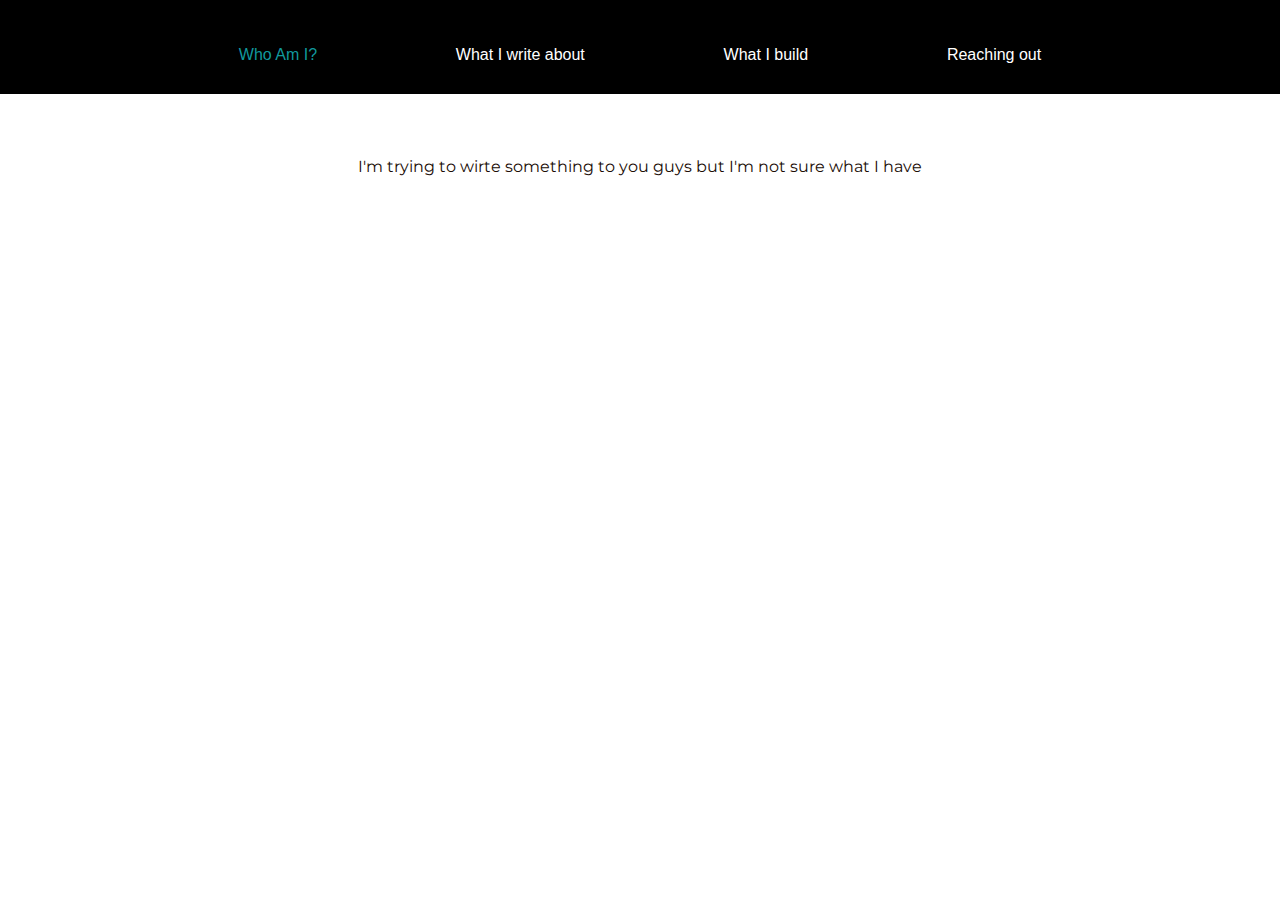
==== writing.html @ 703cbfe3 "Initialised writing page with nav-bar" ====
<!DOCTYPE html>
<html>

<head>
    <title>Juan Vasquez - Writings</title>
    <meta charset="utf-8">
    <link rel="stylesheet" href="css/styles.css">
    <link rel="icon" href="images/Runic_letter_jeran.png">
    <link rel="preconnect" href="https://fonts.gstatic.com">
    <link href="https://fonts.googleapis.com/css2?family=Montserrat&family=Open+Sans&display=swap" rel="stylesheet">
</head>

<body>
    <nav id="nav-bar">
        <ul id="nav-navigation">
            <li class="nav-link"><a href="index.html"> Who Am I?</a></li>
            <li class="nav-link">What I write about</li>
            <li class="nav-link">What I build</li>
            <li class="nav-link">Reaching out</li>
        </ul>
    </nav>
    <div class="post">
        <p class="blog-title">Blog titte</p>
        <br><br><br><br><br>
        <p>I'm trying to wirte something to you guys but I'm not sure what I have </p>
    </div>
</body>

</html>
---- css/styles.css ----
body {
    margin: 0;
    text-align: center;
}

h1 {
    color: #B83200;
    font-size: 5rem;
    margin-top: 3rem;
    font-family: Impact, Haettenschweiler, 'Arial Narrow Bold', sans-serif;
}

h2 {
    color: #66BFBF;
    font-family: 'Open Sans', sans-serif;
    font-size: 2.5rem;
    font-weight: normal;
}

h3 {
    color: #31E4EB;
    margin-top: 2.5rem;
}

a {
    color: #11999E;
    text-decoration: none;
}

a:hover {
    color: #dfd7d7;
}

p {
    font-family: 'Montserrat', sans-serif;
    color: #200c05;
}

hr {
    border-style: dotted hidden hidden hidden;
    border-width: thick;
    border-color: #9b9292e5;
    width: 25%;
    position: relative;
    margin-top: 0;
    margin-bottom: 0;
    bottom: -22px;
}

ul {
    font-family: Tahoma, Verdana, Segoe, sans-serif;
}

li {
    padding-top: 1em;
}

.top-container {
    margin-top: 4rem;
    height: 100vh;
    display: flex;
    flex-direction: column;
    justify-content: center;
    align-items: center;
}

.top-container,
.middle-container,
.middle-container-alt {
    align-content: center;
    padding: 20px;
}

.middle-container {
    background-color: #000000;
    color: #ffffffd4;
}

.middle-container-alt {
    background-color: #008080;
    color: #000000;
}

.bottom-container {
    background-color: black;
    color: white;
    padding: 20px;
}

.skills {
    margin-top: 3em;
    display: flex;
    flex-direction: row;
    justify-content: space-evenly;
    align-items: stretch;
    flex-flow: wrap;
}

.skills-hard,
.skills-soft {
    align-items: center;
}

.skill-row {
    max-width: 90%;
    align-items: center;
    margin: 2.5rem auto 2.5rem auto;
    text-align: left;
    line-height: 2;
    display: flex;
    flex-direction: row;
    justify-content: space-evenly;
    align-items: center;
}

.skill-img-left,
.skill-img-right {
    max-width: 200px;
    height: auto;
    margin-right: 3em;
    margin-right: 3em;
    flex-shrink: 2;
    object-fit: scale-down;
}

.skill-img-left {
    float: left;
}

.skill-img-right {
    float: right;
}

.skill-title-cont {
    max-height: initial;
    width: auto;
    display: flex;
    flex-direction: column;
}

.skill-level {
    max-width: 100%;
    max-height: auto;
    height: auto;
    width: auto;
    flex: 0 4 auto;
    display: flex;
}

.skill-level-circle {
    flex: 0 4 auto;
    object-fit: scale-down;
}

.footer-link {
    margin: auto 2em auto 2em;
    max-width: 64px;
    height: auto;
}

.experience-section {
    margin-bottom: 4em;
}

.xp-base {
    text-align: center;
    width: 55vw;
    margin: auto;
    line-height: 1.25;
}

.xp-accomplishments {
    /* list-style-type: circle; */
    text-align: left;
    /* display: inline-block; */
    /* position: absolute; */
    left: 25%;
    width: fit-content;
}

.btn {
    background: #11999E;
    background-image: -webkit-linear-gradient(top, #11999E, #00568c);
    background-image: -moz-linear-gradient(top, #11999E, #00568c);
    background-image: -ms-linear-gradient(top, #11999E, #00568c);
    background-image: -o-linear-gradient(top, #11999E, #00568c);
    background-image: linear-gradient(to bottom, #11999E, #00568c);
    -webkit-border-radius: 60;
    -moz-border-radius: 60;
    border-radius: 60px;
    font-family: Georgia;
    color: #ffffff;
    font-size: 20px;
    padding: 10px 20px 10px 20px;
    text-decoration: none;
}

.btn:hover {
    background: #000000;
    background-image: -webkit-linear-gradient(top, #000000, #1937cc);
    background-image: -moz-linear-gradient(top, #000000, #1937cc);
    background-image: -ms-linear-gradient(top, #000000, #1937cc);
    background-image: -o-linear-gradient(top, #000000, #1937cc);
    background-image: linear-gradient(to bottom, #000000, #1937cc);
    text-decoration: none;
}

.welcome-header {
    font-size: 2.5em;
    font-weight: bolder;
    color: #B83200;
}

nav {
    display: grid;
    /* grid-template-columns: 3fr 7fr; */
    grid-template-rows: 4rem;
    padding-right: 30px;
    align-items: center;
    position: fixed;
    top: 0;
    width: 100%;
    background-color: black;
    color: #ffffff;
    padding: 15px 0 15px 0;
    height: inherit;
}

#nav-navigation {
    list-style-type: none;
    padding: 0;
    margin: auto 100px auto 100px;
    display: flex;
    justify-content: space-evenly;
    background: black;
}

.nav-link {
    height: inherit;
}

#profile-pic {
    border-radius: 50%;
    max-height: 30vh;
    width: auto;
    margin: 5%;
    align-self: center;
}
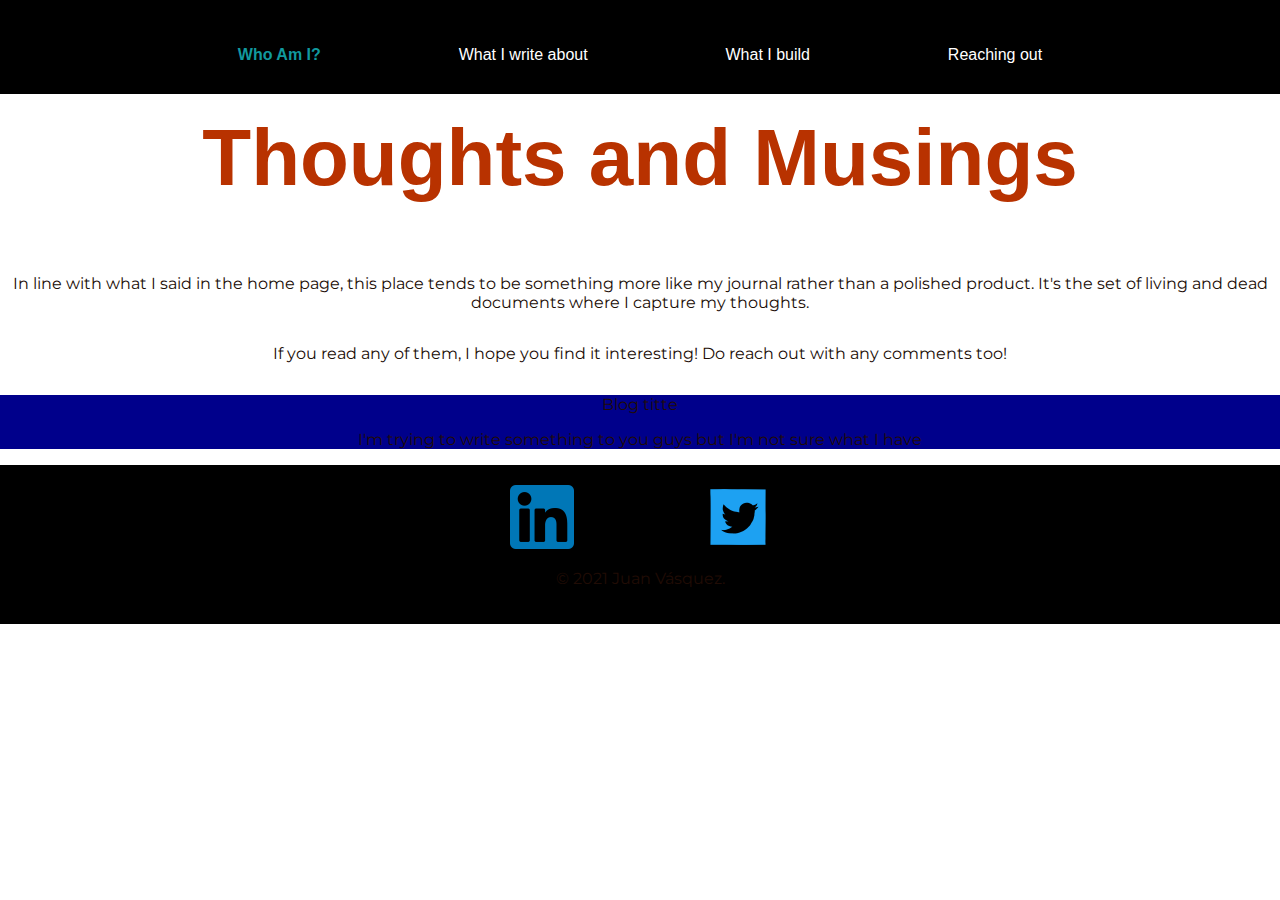
==== commit f26223a2: "Heading, footer, basic undecorated divs" ====
--- a/writing.html
+++ b/writing.html
@@ -2,28 +2,49 @@
 <html>
 
 <head>
-    <title>Juan Vasquez - Writings</title>
+    <title>Juan Vasquez - Writing</title>
     <meta charset="utf-8">
     <link rel="stylesheet" href="css/styles.css">
+    <link rel="stylesheet" href="css/styles-writing.css">
     <link rel="icon" href="images/Runic_letter_jeran.png">
     <link rel="preconnect" href="https://fonts.gstatic.com">
     <link href="https://fonts.googleapis.com/css2?family=Montserrat&family=Open+Sans&display=swap" rel="stylesheet">
 </head>
 
 <body>
-    <nav id="nav-bar">
-        <ul id="nav-navigation">
-            <li class="nav-link"><a href="index.html"> Who Am I?</a></li>
-            <li class="nav-link">What I write about</li>
-            <li class="nav-link">What I build</li>
-            <li class="nav-link">Reaching out</li>
-        </ul>
-    </nav>
-    <div class="post">
-        <p class="blog-title">Blog titte</p>
-        <br><br><br><br><br>
-        <p>I'm trying to wirte something to you guys but I'm not sure what I have </p>
-    </div>
+    <header>
+        <nav id="nav-bar">
+            <ul id="nav-navigation">
+                <li class="nav-link"><a class="nav-link-a" href="index.html"> Who Am I?</a></li>
+                <li class="nav-link">What I write about</li>
+                <li class="nav-link">What I build</li>
+                <li class="nav-link">Reaching out</li>
+            </ul>
+        </nav>
+    </header>
+    <main>
+        <div class="top-container">
+            <h1>Thoughts and Musings</h1>
+            <p>In line with what I said in the home page, this place tends to be something more like my journal rather than a polished product. It's the set of living and dead documents where I capture my thoughts.</p>
+            <p>If you read any of them, I hope you find it interesting! Do reach out with any comments too!</p>
+        </div>
+
+        <div class="post">
+            <div class="blog-title">
+                <p>Blog titte</p>
+            </div>
+            <div class="blog-first-p">
+                <p>I'm trying to write something to you guys but I'm not sure what I have </p>
+            </div>
+        </div>
+    </main>
+    <footer>
+        <div class="bottom-container">
+            <a class="footer-link" href="https://www.linkedin.com/in/juancvasquez/"><img class="footer-link" src="images/logo-linkedin.png" alt="LinkedIn Logo"></a>
+            <a class="footer-link" href="https://twitter.com/simplyjuanc"> <img class="footer-link" src="images/logo-twitter.png" alt="Twitter Logo"></a>
+            <p>© 2021 Juan Vásquez.</p>
+        </div>
+    </footer>
 </body>
 
 </html>--- a/css/styles.css
+++ b/css/styles.css
@@ -55,127 +55,10 @@
     padding-top: 1em;
 }
 
-.top-container {
-    margin-top: 4rem;
-    height: 100vh;
-    display: flex;
-    flex-direction: column;
-    justify-content: center;
-    align-items: center;
-}
-
-.top-container,
-.middle-container,
-.middle-container-alt {
-    align-content: center;
-    padding: 20px;
-}
-
-.middle-container {
-    background-color: #000000;
-    color: #ffffffd4;
-}
-
-.middle-container-alt {
-    background-color: #008080;
-    color: #000000;
-}
-
-.bottom-container {
-    background-color: black;
-    color: white;
-    padding: 20px;
-}
-
-.skills {
-    margin-top: 3em;
-    display: flex;
-    flex-direction: row;
-    justify-content: space-evenly;
-    align-items: stretch;
-    flex-flow: wrap;
-}
-
-.skills-hard,
-.skills-soft {
-    align-items: center;
-}
-
-.skill-row {
-    max-width: 90%;
-    align-items: center;
-    margin: 2.5rem auto 2.5rem auto;
-    text-align: left;
-    line-height: 2;
-    display: flex;
-    flex-direction: row;
-    justify-content: space-evenly;
-    align-items: center;
-}
-
-.skill-img-left,
-.skill-img-right {
-    max-width: 200px;
-    height: auto;
-    margin-right: 3em;
-    margin-right: 3em;
-    flex-shrink: 2;
-    object-fit: scale-down;
-}
-
-.skill-img-left {
-    float: left;
-}
-
-.skill-img-right {
-    float: right;
-}
-
-.skill-title-cont {
-    max-height: initial;
-    width: auto;
-    display: flex;
-    flex-direction: column;
-}
-
-.skill-level {
-    max-width: 100%;
-    max-height: auto;
-    height: auto;
-    width: auto;
-    flex: 0 4 auto;
-    display: flex;
-}
-
-.skill-level-circle {
-    flex: 0 4 auto;
-    object-fit: scale-down;
-}
-
 .footer-link {
     margin: auto 2em auto 2em;
     max-width: 64px;
     height: auto;
-}
-
-.experience-section {
-    margin-bottom: 4em;
-}
-
-.xp-base {
-    text-align: center;
-    width: 55vw;
-    margin: auto;
-    line-height: 1.25;
-}
-
-.xp-accomplishments {
-    /* list-style-type: circle; */
-    text-align: left;
-    /* display: inline-block; */
-    /* position: absolute; */
-    left: 25%;
-    width: fit-content;
 }
 
 .btn {
@@ -239,10 +122,6 @@
     height: inherit;
 }
 
-#profile-pic {
-    border-radius: 50%;
-    max-height: 30vh;
-    width: auto;
-    margin: 5%;
-    align-self: center;
+.nav-link-a {
+    font-weight: bold;
 }--- a/css/styles-writing.css
+++ b/css/styles-writing.css
@@ -0,0 +1,17 @@
+.top-container {
+    margin-top: 4rem;
+    display: flex;
+    flex-direction: column;
+    justify-content: center;
+    align-items: center;
+}
+
+.bottom-container {
+    background-color: black;
+    color: white;
+    padding: 20px;
+}
+
+.post {
+    background-color: darkblue;
+}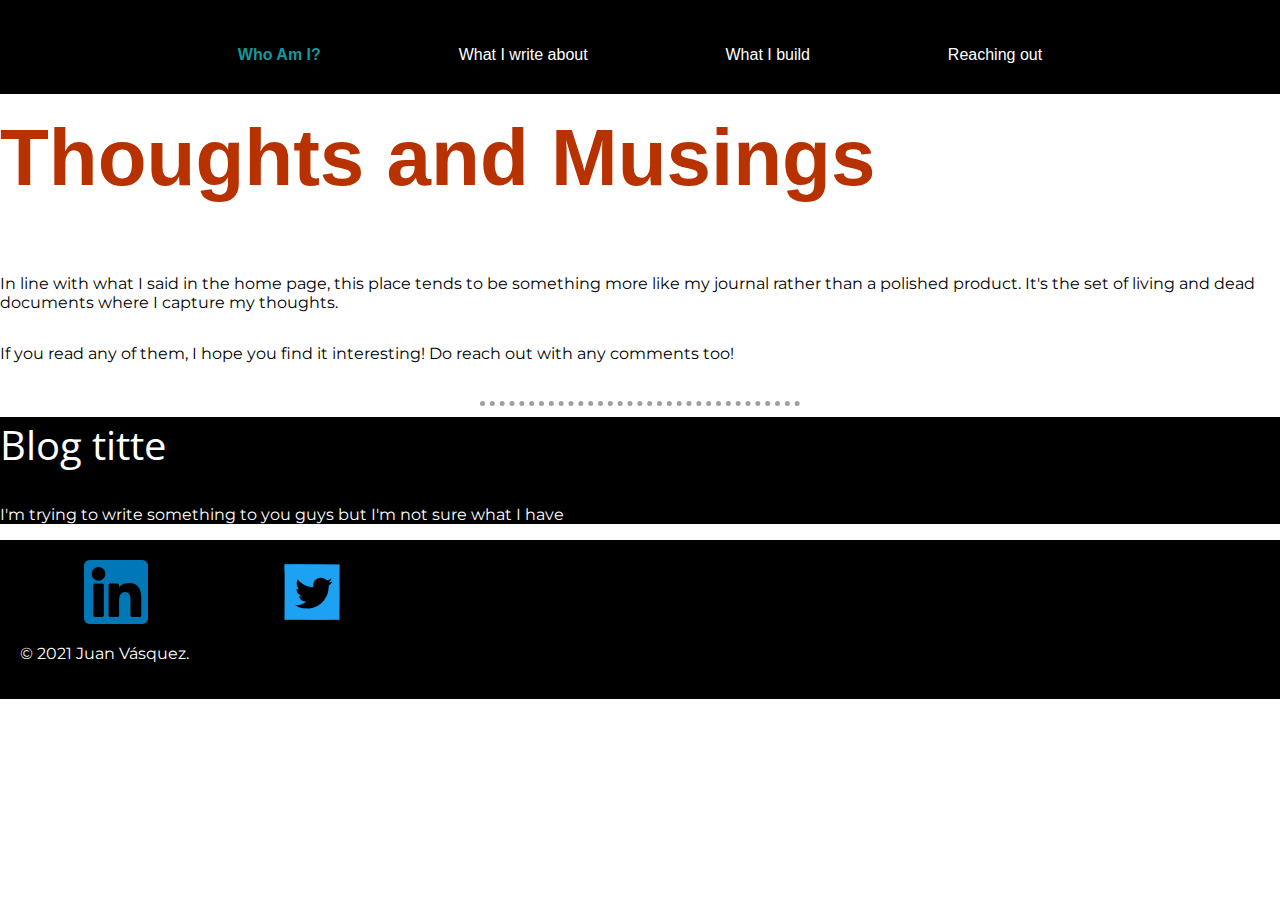
==== commit 1d24f310: "Rearranged key CSS file structure" ====
--- a/writing.html
+++ b/writing.html
@@ -28,22 +28,16 @@
             <p>In line with what I said in the home page, this place tends to be something more like my journal rather than a polished product. It's the set of living and dead documents where I capture my thoughts.</p>
             <p>If you read any of them, I hope you find it interesting! Do reach out with any comments too!</p>
         </div>
-
+        <hr>
         <div class="post">
-            <div class="blog-title">
-                <p>Blog titte</p>
-            </div>
-            <div class="blog-first-p">
-                <p>I'm trying to write something to you guys but I'm not sure what I have </p>
-            </div>
+            <h2 class="blog-title">Blog titte</h2>
+            <p class="blog-summary">I'm trying to write something to you guys but I'm not sure what I have </p>
         </div>
     </main>
     <footer>
-        <div class="bottom-container">
-            <a class="footer-link" href="https://www.linkedin.com/in/juancvasquez/"><img class="footer-link" src="images/logo-linkedin.png" alt="LinkedIn Logo"></a>
-            <a class="footer-link" href="https://twitter.com/simplyjuanc"> <img class="footer-link" src="images/logo-twitter.png" alt="Twitter Logo"></a>
-            <p>© 2021 Juan Vásquez.</p>
-        </div>
+        <a class="footer-link" href="https://www.linkedin.com/in/juancvasquez/"><img class="footer-link" src="images/logo-linkedin.png" alt="LinkedIn Logo"></a>
+        <a class="footer-link" href="https://twitter.com/simplyjuanc"> <img class="footer-link" src="images/logo-twitter.png" alt="Twitter Logo"></a>
+        <p>© 2021 Juan Vásquez.</p>
     </footer>
 </body>
 
--- a/css/styles.css
+++ b/css/styles.css
@@ -1,6 +1,6 @@
 body {
     margin: 0;
-    text-align: center;
+    /* text-align: center; */
 }
 
 h1 {
@@ -33,7 +33,7 @@
 
 p {
     font-family: 'Montserrat', sans-serif;
-    color: #200c05;
+    /* color: #200c05; */
 }
 
 hr {
@@ -53,6 +53,14 @@
 
 li {
     padding-top: 1em;
+}
+
+footer {
+    align-content: center;
+    padding: 20px;
+    background-color: black;
+    color: white;
+    padding: 20px;
 }
 
 .footer-link {
--- a/css/styles-writing.css
+++ b/css/styles-writing.css
@@ -2,16 +2,24 @@
     margin-top: 4rem;
     display: flex;
     flex-direction: column;
-    justify-content: center;
-    align-items: center;
+    justify-content: left;
+    align-items: left;
 }
 
+
+/* 
 .bottom-container {
     background-color: black;
     color: white;
     padding: 20px;
+} */
+
+.post {
+    background-color: #000000;
+    color: #ffffff;
 }
 
-.post {
-    background-color: darkblue;
+.blog-title {
+    background-color: inherit;
+    color: #ffffff;
 }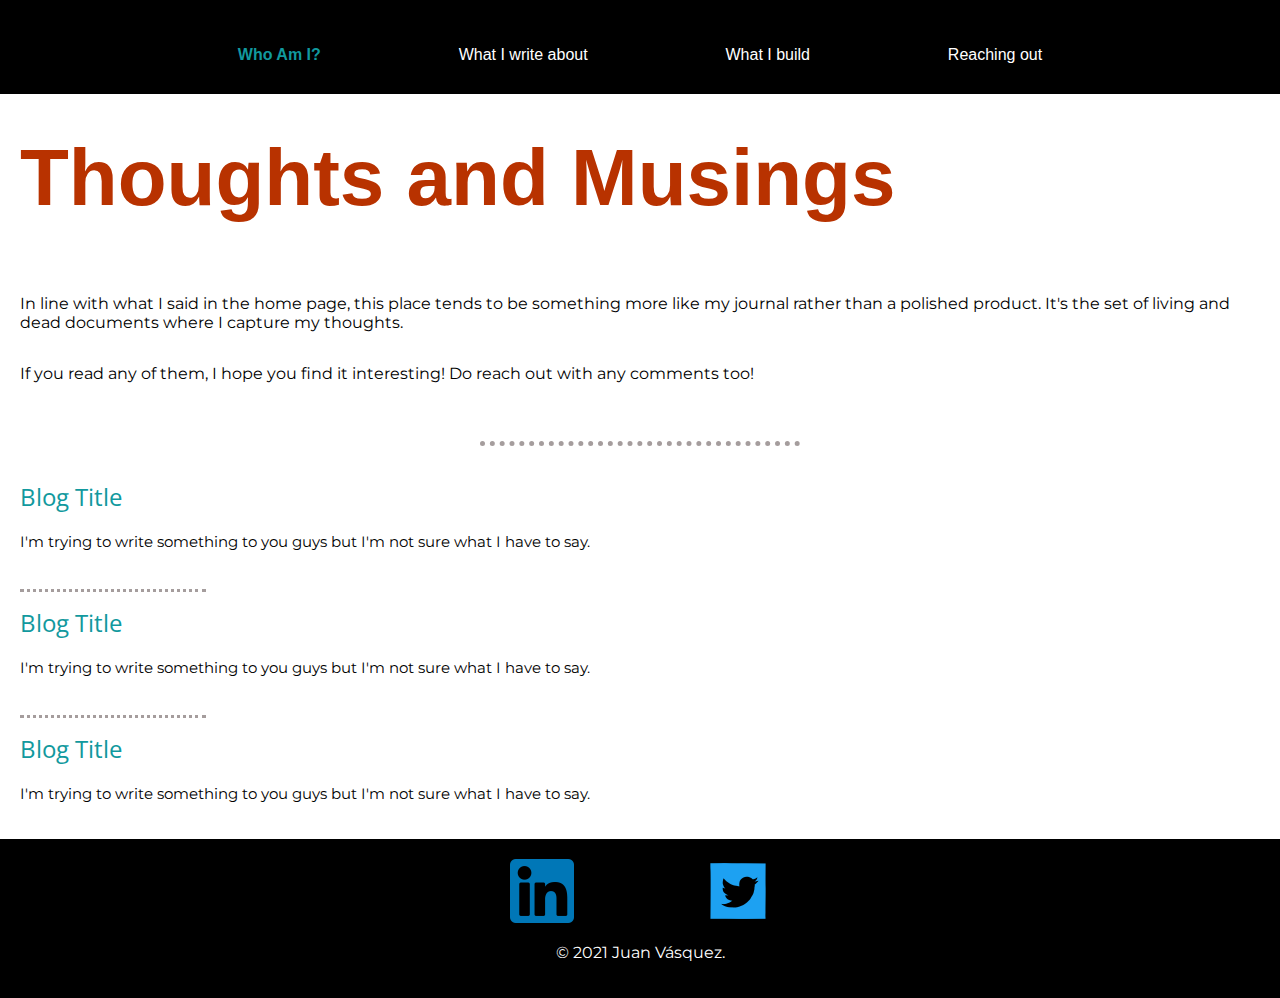
==== commit 6ec604a2: "Finalised design draft of writing page" ====
--- a/writing.html
+++ b/writing.html
@@ -29,9 +29,21 @@
             <p>If you read any of them, I hope you find it interesting! Do reach out with any comments too!</p>
         </div>
         <hr>
-        <div class="post">
-            <h2 class="blog-title">Blog titte</h2>
-            <p class="blog-summary">I'm trying to write something to you guys but I'm not sure what I have </p>
+        <div class="middle-container">
+            <div class="post">
+                <h2 class="blog-title"><a href="">Blog Title</a></h2>
+                <p class="blog-summary">I'm trying to write something to you guys but I'm not sure what I have to say.</p>
+            </div>
+            <hr class="hr-between-posts">
+            <div class="post">
+                <h2 class="blog-title"><a href="">Blog Title</a></h2>
+                <p class="blog-summary">I'm trying to write something to you guys but I'm not sure what I have to say.</p>
+            </div>
+            <hr class="hr-between-posts">
+            <div class="post">
+                <h2 class="blog-title"><a href="">Blog Title</a></h2>
+                <p class="blog-summary">I'm trying to write something to you guys but I'm not sure what I have to say.</p>
+            </div>
         </div>
     </main>
     <footer>
--- a/css/styles.css
+++ b/css/styles.css
@@ -56,7 +56,8 @@
 }
 
 footer {
-    align-content: center;
+    /* align-content: center; */
+    text-align: center;
     padding: 20px;
     background-color: black;
     color: white;
@@ -132,4 +133,11 @@
 
 .nav-link-a {
     font-weight: bold;
+}
+
+.top-container,
+.middle-container,
+.middle-container-alt {
+    /* align-content: center; */
+    padding: 20px;
 }--- a/css/styles-writing.css
+++ b/css/styles-writing.css
@@ -6,20 +6,29 @@
     align-items: left;
 }
 
-
-/* 
-.bottom-container {
-    background-color: black;
-    color: white;
-    padding: 20px;
-} */
-
 .post {
-    background-color: #000000;
-    color: #ffffff;
+    /* background-color: #000000;
+    color: #ffffff; */
+    margin-bottom: 0;
+    margin-top: 0;
 }
 
 .blog-title {
     background-color: inherit;
-    color: #ffffff;
+    font-size: 1.5rem;
+    /* margin-top: 0; */
+    padding-top: 1rem;
+    /* margin-bottom: 0; */
+}
+
+.blog-summary {
+    font-size: 0.95rem;
+    /* margin-bottom: 0rem; */
+    /* padding-bottom: 0rem; */
+}
+
+.hr-between-posts {
+    border-width: medium;
+    width: 15%;
+    margin-left: 0;
 }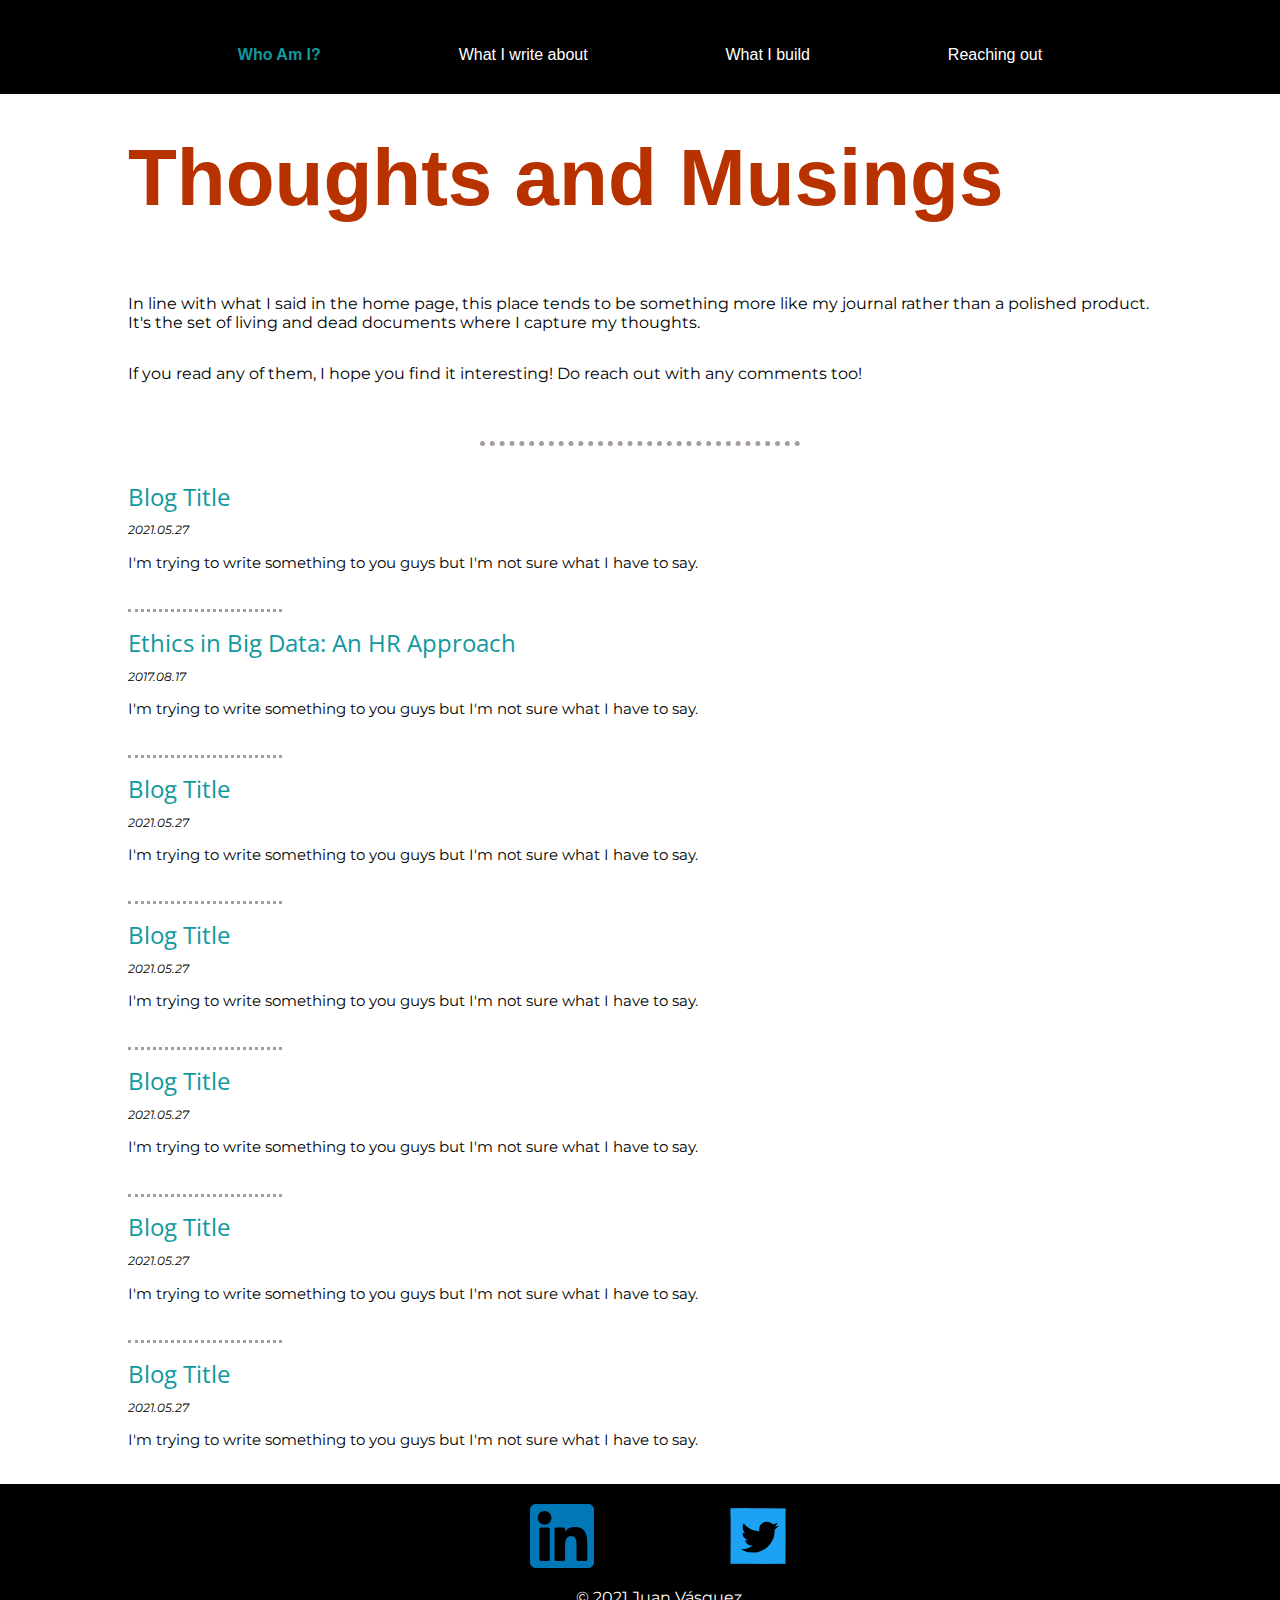
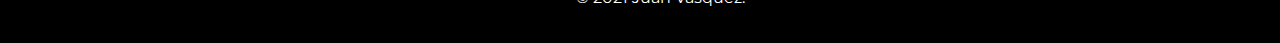
==== commit 79d254e4: "Minor style changes, added first post page" ====
--- a/writing.html
+++ b/writing.html
@@ -32,16 +32,49 @@
         <div class="middle-container">
             <div class="post">
                 <h2 class="blog-title"><a href="">Blog Title</a></h2>
+                <p class="publish-date">2021.05.27</p>
                 <p class="blog-summary">I'm trying to write something to you guys but I'm not sure what I have to say.</p>
             </div>
             <hr class="hr-between-posts">
+
+            <div class="post">
+                <h2 class="blog-title"><a href="">Ethics in Big Data: An HR Approach</a></h2>
+                <p class="publish-date">2017.08.17</p>
+                <p class="blog-summary">I'm trying to write something to you guys but I'm not sure what I have to say.</p>
+            </div>
+
+            <hr class="hr-between-posts">
             <div class="post">
                 <h2 class="blog-title"><a href="">Blog Title</a></h2>
+                <p class="publish-date">2021.05.27</p>
                 <p class="blog-summary">I'm trying to write something to you guys but I'm not sure what I have to say.</p>
             </div>
             <hr class="hr-between-posts">
+
             <div class="post">
                 <h2 class="blog-title"><a href="">Blog Title</a></h2>
+                <p class="publish-date">2021.05.27</p>
+                <p class="blog-summary">I'm trying to write something to you guys but I'm not sure what I have to say.</p>
+            </div>
+            <hr class="hr-between-posts">
+
+            <div class="post">
+                <h2 class="blog-title"><a href="">Blog Title</a></h2>
+                <p class="publish-date">2021.05.27</p>
+                <p class="blog-summary">I'm trying to write something to you guys but I'm not sure what I have to say.</p>
+            </div>
+            <hr class="hr-between-posts">
+
+            <div class="post">
+                <h2 class="blog-title"><a href="">Blog Title</a></h2>
+                <p class="publish-date">2021.05.27</p>
+                <p class="blog-summary">I'm trying to write something to you guys but I'm not sure what I have to say.</p>
+            </div>
+            <hr class="hr-between-posts">
+
+            <div class="post">
+                <h2 class="blog-title"><a href="">Blog Title</a></h2>
+                <p class="publish-date">2021.05.27</p>
                 <p class="blog-summary">I'm trying to write something to you guys but I'm not sure what I have to say.</p>
             </div>
         </div>
--- a/css/styles.css
+++ b/css/styles.css
@@ -62,6 +62,9 @@
     background-color: black;
     color: white;
     padding: 20px;
+    /* position: absolute; */
+    bottom: 0;
+    width: 100%;
 }
 
 .footer-link {
@@ -139,5 +142,5 @@
 .middle-container,
 .middle-container-alt {
     /* align-content: center; */
-    padding: 20px;
+    padding: 20px 10% 20px 10%;
 }--- a/css/styles-writing.css
+++ b/css/styles-writing.css
@@ -21,6 +21,12 @@
     /* margin-bottom: 0; */
 }
 
+.publish-date {
+    font-style: italic;
+    font-size: 0.75rem;
+    margin-top: -10px;
+}
+
 .blog-summary {
     font-size: 0.95rem;
     /* margin-bottom: 0rem; */
